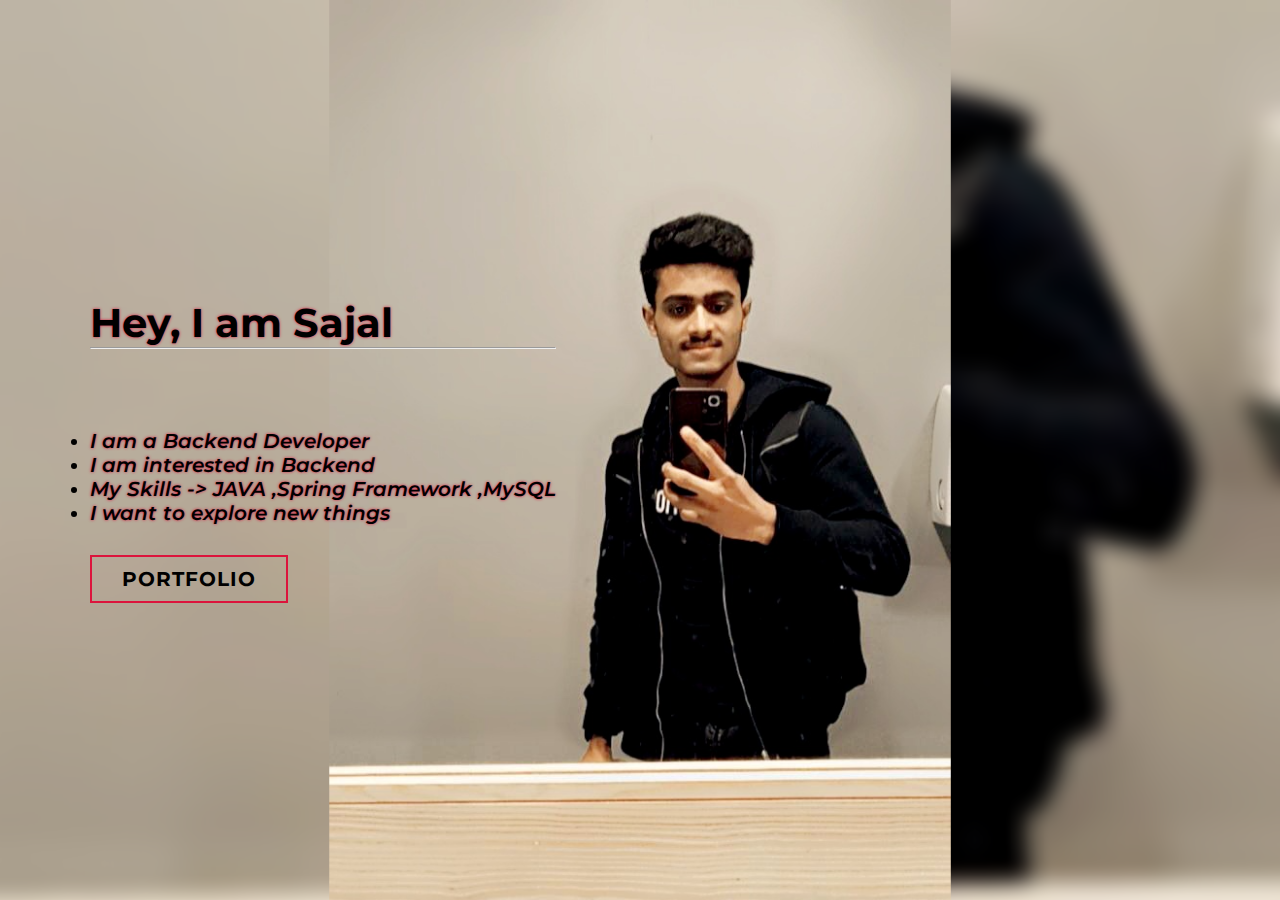
==== portfolio.html @ 664830c6 "First commit wuth basic front page" ====
<!DOCTYPE html>
<html lang="en">
<head>
    <meta charset="UTF-8">
    <meta http-equiv="X-UA-Compatible" content="IE=edge">
    <meta name="viewport" content="width=device-width, initial-scale=1.0">
    <link rel="stylesheet" href="style.css">
    <title>Title</title>
</head>
<body>
    <!--hi Section -->
<section id="hi">
<div class="hi container">



<div>
    <h1>Hey, I am Sajal</h1>
    <hr>
    <ul>
<li>I am a Backend Developer</li>
<li>I am interested in Backend</li>
<li>My Skills -> JAVA ,Spring Framework ,MySQL</li>
<li>I want to explore new things</li>
   

    </ul>
    <a href="#" type="button" class="cta">Portfolio</a>
</div>

</div>


</section>

      <!--End hi Section -->
</body>
</html>
---- style.css ----
@import url('https://fonts.googleapis.com/css2?family=Montserrat:wght@300&family=Poppins:ital,wght@1,200&display=swap');
*{
    padding: 0;
    margin: 0;
    box-sizing: border-box;
}
html{
    font-size: 10px;
    font-family: 'Montserrat',sans-serif;
}
a{
    text-decoration: none;
   
}
.container{
    min-height: 100vh;
    width: 100%;
    display: flex;
    align-items: center;
    justify-content: center;
}

/* hi Section */
#hi{
    background-image: url(./img/image.png);
    background-size: cover;
    background-position: top center;
    background: relative;
    z-index: 1;
}

#hi::after{
    content: '';
    position: absolute;
    left: 0;
    top: 0;
    height: 100%;
    width: 100%;
    background-color: black;
    opacity: .7;
    z-index: -1;
}
#hi .hi {
    max-width: 1200px;
    margin: 0 auto;
    padding: 0 50px;
    justify-content: flex-start;
}
#hi h1{
  display: block;
  width: fit-content;
font-size: 4rem;
position: relative;
text-shadow: 0 0 3px crimson;

}
#hi .cta{
    display: inline-block;
    padding: 10px 30px ;
    color: black;
    background-color: transparent;
    border: 2px solid crimson;
    font-size: 2rem;
    font-weight: bold;
    text-transform: uppercase;
    letter-spacing: .1rem;
    margin-top: 30px;
    transition: .3s ease;
    transition-property: background-color, color;
}
#hi .cta:hover {
    color: white;
    background-color: crimson;
}
div ul{
    font-size: 20px;
    font-style: italic;
    font-weight: 600;
    margin-top: 80px;
    text-shadow: 0 0 3px crimson;

    
}
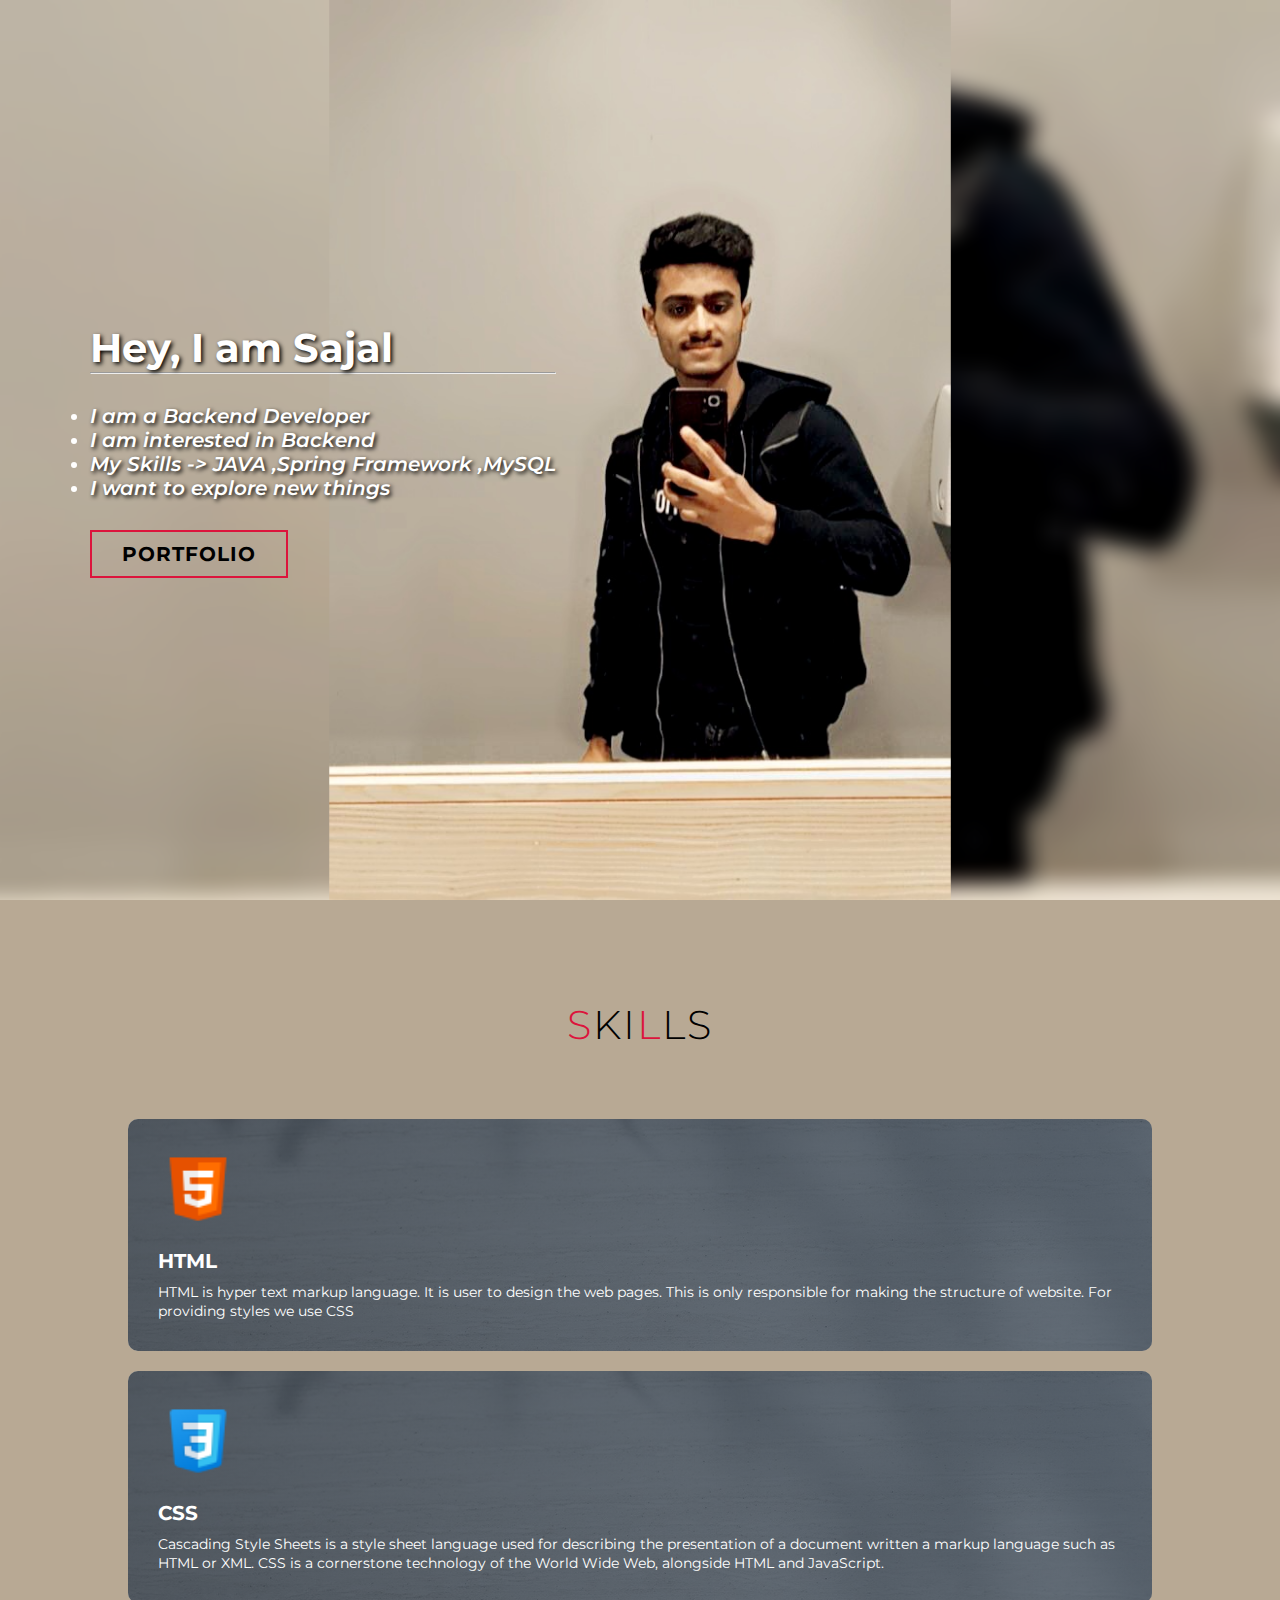
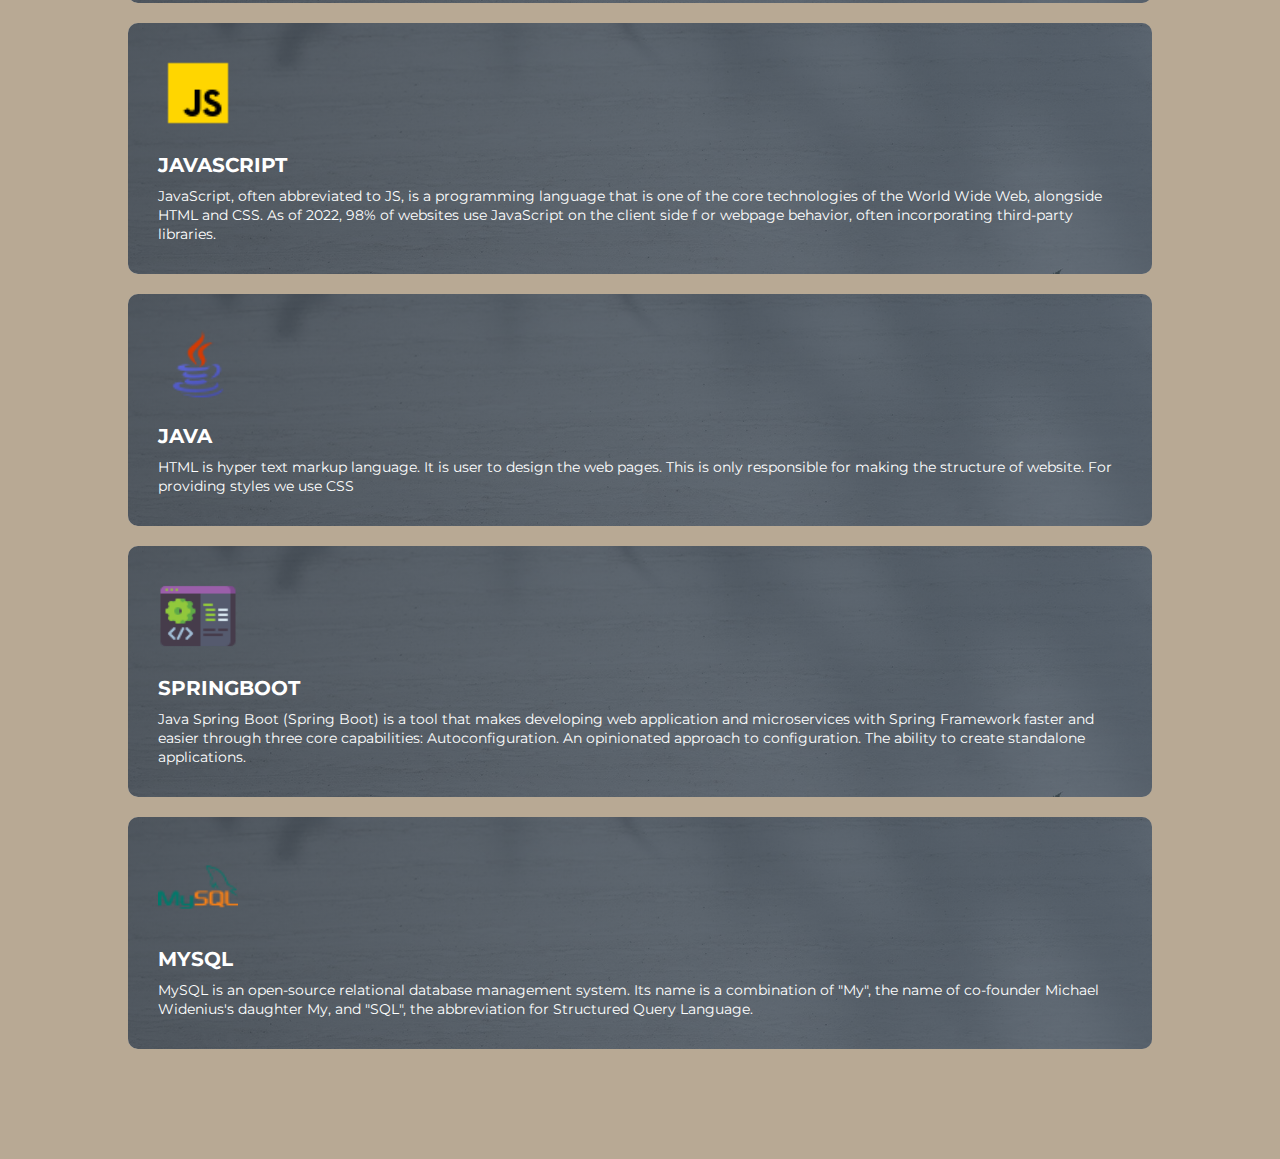
==== commit 8ad2c521: "Skills section completed" ====
--- a/portfolio.html
+++ b/portfolio.html
@@ -14,7 +14,9 @@
 
 
 
-<div>
+
+
+<div class="abc">
     <h1>Hey, I am Sajal</h1>
     <hr>
     <ul>
@@ -34,5 +36,81 @@
 </section>
 
       <!--End hi Section -->
+
+<section id="services">
+<div class="services container">
+<div class="service-top">
+
+    <h1 class="section-title"><span>S</span>ki<span>l</span>ls</h1>
+
+</div>
+
+<div class="service-bottom">
+<div class="service-item">
+    <div class="icon"><img src="./img/icons8-html-5-48.png"></div>
+<h2>HTML</h2>
+<p>HTML is hyper text markup language. It is user to design the web pages.
+     This is only responsible for making the structure of website.
+    For providing styles we use CSS</p>
+
+</div>
+
+
+<div class="service-item">
+    <div class="icon"><img src="./img/icons8-css3-48.png"></div>
+<h2>css</h2>
+<p>Cascading Style Sheets is a style sheet language used for describing the presentation of a document written 
+     a markup language such as HTML or XML. CSS is a cornerstone
+      technology of the World Wide Web, alongside HTML and JavaScript.</p>
+
+</div>
+
+
+<div class="service-item">
+    <div class="icon"><img src="./img/icons8-javascript-48.png"></div>
+<h2>JavaScript</h2>
+<p>JavaScript, often abbreviated to JS, is a programming language
+     that is one of the core technologies of the World Wide Web, alongside HTML and CSS. As of
+     2022, 98% of websites use JavaScript on the client side f
+     or webpage behavior, often incorporating third-party libraries.</p>
+
+</div>
+
+
+<div class="service-item">
+    <div class="icon"><img src="./img/icons8-java-48.png"></div>
+<h2>JAVA</h2>
+<p>HTML is hyper text markup language. It is user to design the web pages.
+     This is only responsible for making the structure of website.
+    For providing styles we use CSS</p>
+
+</div>
+
+
+<div class="service-item">
+    <div class="icon"><img src="./img/icons8-backend-64.png"></div>
+<h2>Springboot</h2>
+<p>Java Spring Boot (Spring Boot) is a tool that makes developing web 
+    application and microservices with Spring Framework faster and easier through three core
+     capabilities: Autoconfiguration. An opinionated approach to configuration.
+     The ability to create standalone applications.</p>
+
+</div>
+
+
+<div class="service-item">
+    <div class="icon"><img src="./img/icons8-mysql-logo-48.png"></div>
+<h2>MySQL</h2>
+<p>MySQL is an open-source relational database management system. Its name is a combination of "My",
+     the name of co-founder Michael Widenius's daughter
+      My, and "SQL", the abbreviation for Structured Query Language. </p>
+
+
+</div>
+</div>
+</div>
+</section>
+
+
 </body>
 </html>--- a/style.css
+++ b/style.css
@@ -7,6 +7,7 @@
 html{
     font-size: 10px;
     font-family: 'Montserrat',sans-serif;
+    background-color: #b8a994;
 }
 a{
     text-decoration: none;
@@ -19,8 +20,18 @@
     align-items: center;
     justify-content: center;
 }
+img{
+    height: 100%;
+    width: 100%;
+    object-fit: cover;
+    }
+    p{
+        color:white;
+        text-align: left;
+        font-size: 1.4rem;
+        line-height: 1.9rem;
+    }
 
-/* hi Section */
 #hi{
     background-image: url(./img/image.png);
     background-size: cover;
@@ -51,7 +62,8 @@
   width: fit-content;
 font-size: 4rem;
 position: relative;
-text-shadow: 0 0 3px crimson;
+color: white;
+  text-shadow: 2px 2px 4px #000000;
 
 }
 #hi .cta{
@@ -72,12 +84,81 @@
     color: white;
     background-color: crimson;
 }
-div ul{
+ ul{
     font-size: 20px;
     font-style: italic;
     font-weight: 600;
-    margin-top: 80px;
-    text-shadow: 0 0 3px crimson;
+    margin-top: 30px;
+    color: white;
+    text-shadow: 2px 2px 4px #000000;
 
     
 }
+
+
+#services .services{
+flex-direction: column;
+text-align: center;
+max-width: 1500px;
+margin: 0 auto;
+padding: 100px 0;;
+}
+#services .section-title{
+    font-size: 4rem;
+    font-weight: 300;
+    color: black;
+    margin-bottom: 10px;
+    text-transform: uppercase;
+    letter-spacing: .2rem;
+    text-align: center;
+}
+
+#services .section-title span {
+    color: crimson;
+}
+#services .service-bottom{
+    display: flex;
+    align-items: center;
+    justify-content: center;
+    flex-wrap: wrap;
+    margin-top: 50px;
+
+}
+#services .service-item {
+    flex-basis: 80%;
+    display: flex;
+    align-items: flex-start;
+    justify-content: center;
+    flex-direction: column;
+    padding: 30px;
+    border-radius: 10px;
+    background-image: url(./img/card.jpg);
+    background-size: cover;
+    margin: 10px 5%;
+    position: relative;
+    z-index: 1;
+    overflow: hidden;
+}
+#services .service-item::after{
+    content: '';
+    position: absolute;
+    left: 0;
+    top: 0;
+    height: 100%;
+    width: 100%;
+background-image: linear-gradient(60deg, #29323c 0%, #485563 100%);
+    opacity: .8;
+  z-index: -1;
+}
+#services .service-bottom  .icon{
+    height: 80px;
+    width: 80px;
+    margin-bottom: 20px;
+}
+
+#services .service-item h2{
+    font-size: 2rem;
+    color:white;
+    margin-bottom: 10px;
+    text-transform: uppercase;
+}
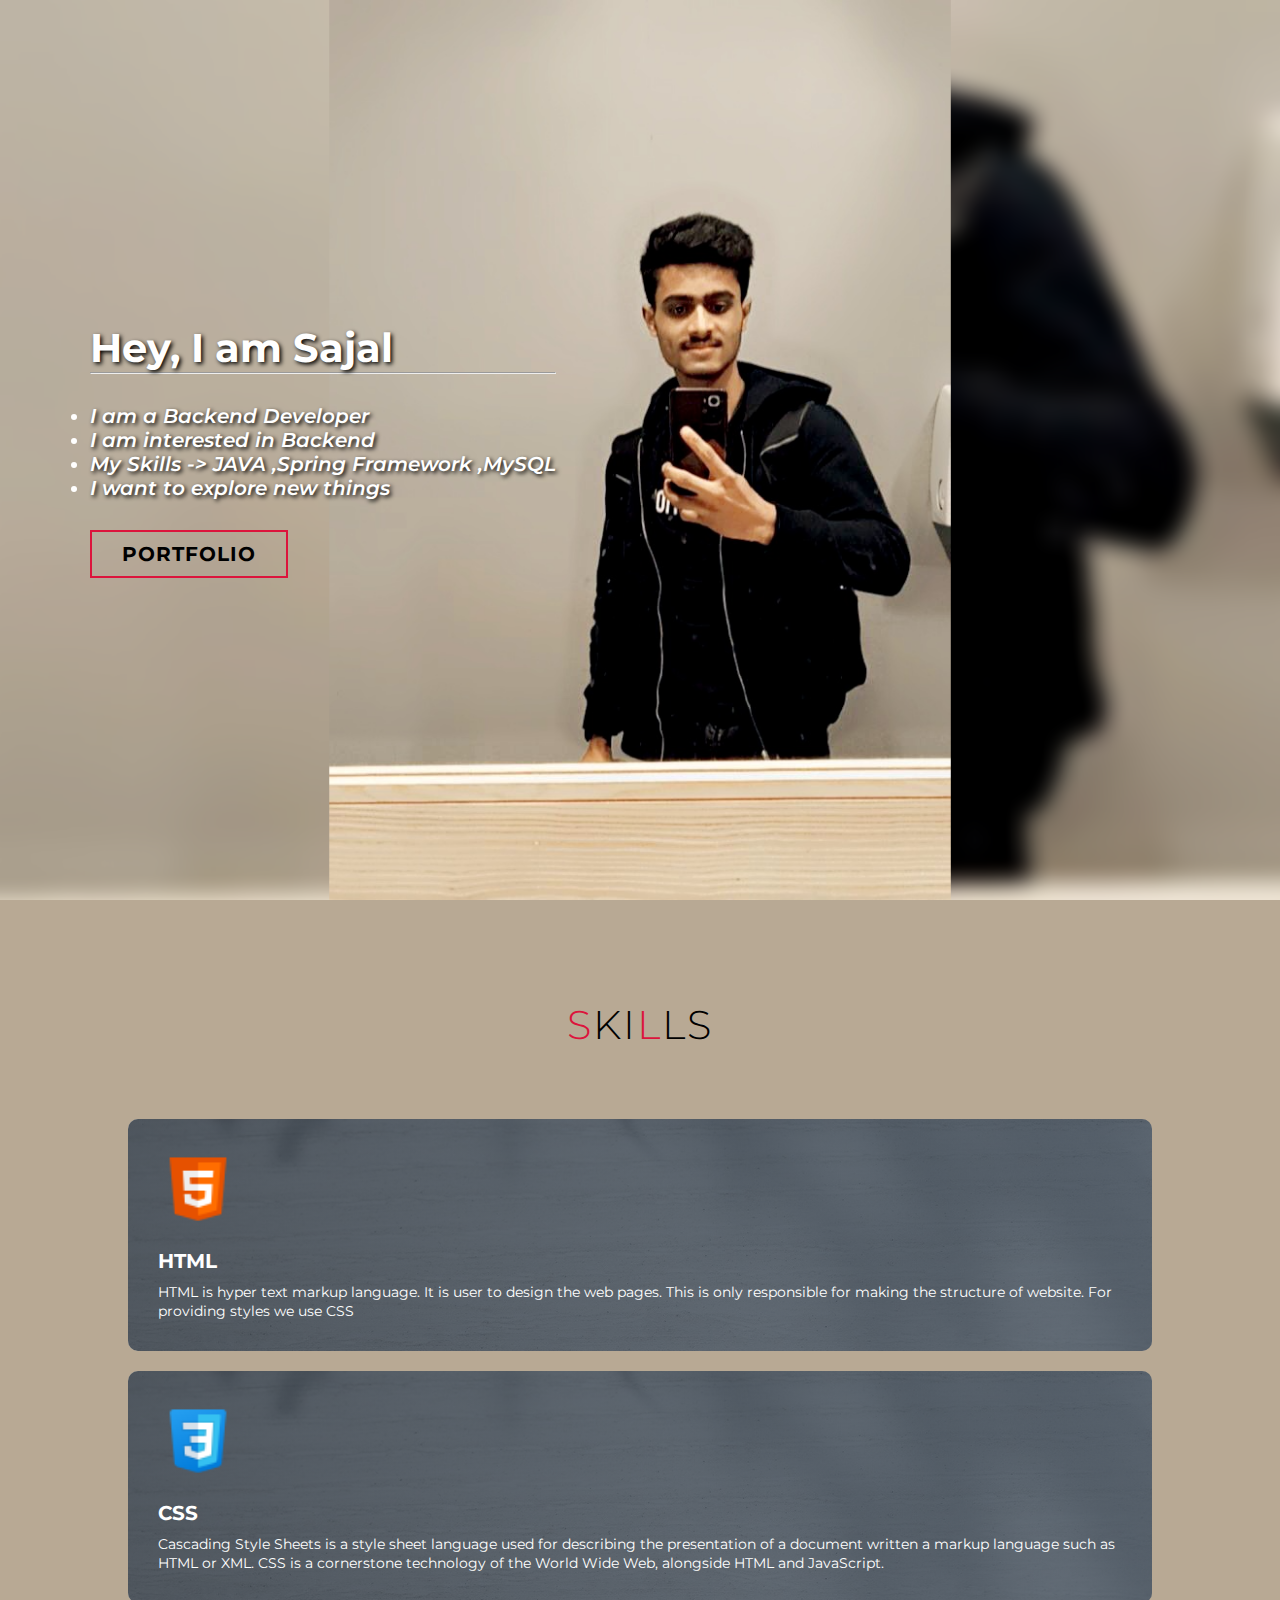
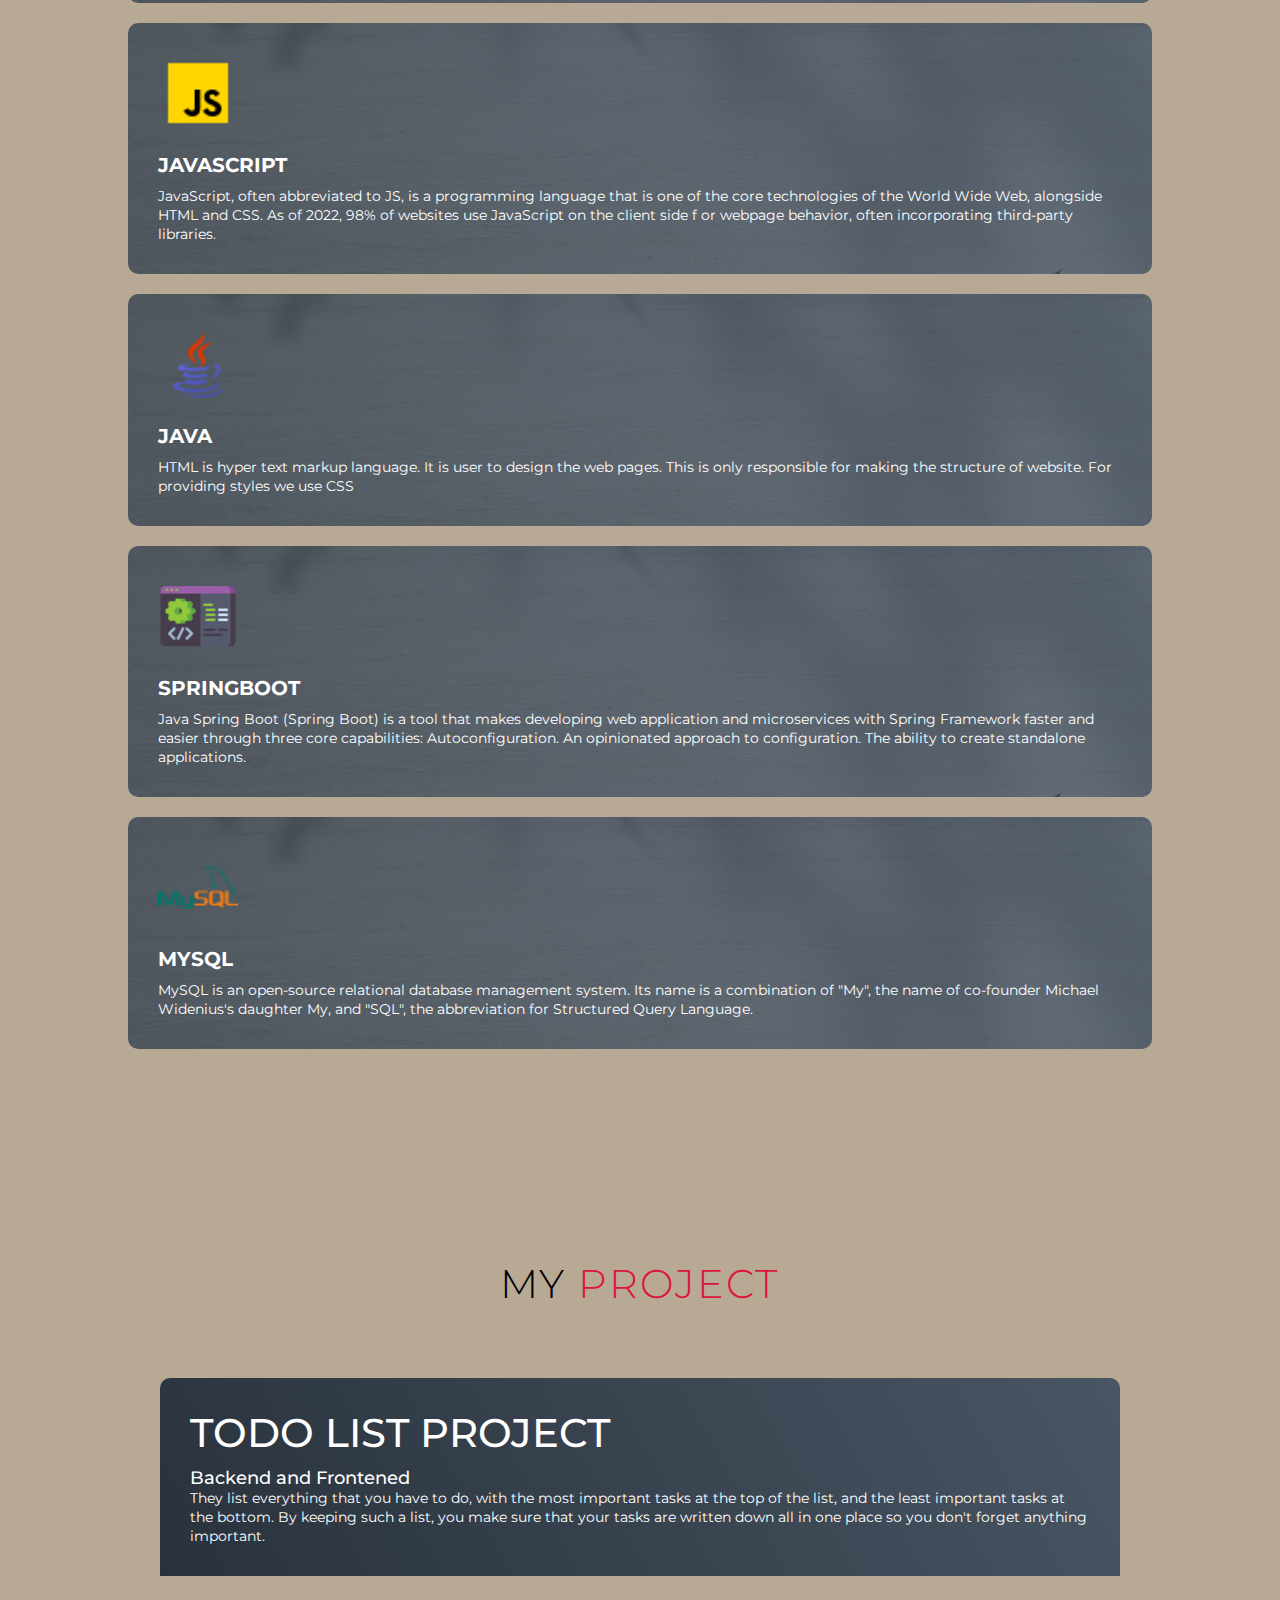
==== commit 0d41e01d: "Project Section added" ====
--- a/portfolio.html
+++ b/portfolio.html
@@ -111,6 +111,51 @@
 </div>
 </section>
 
+<!--project starts here-->
+
+<section id="projects">
+<div class="projects container">
+<div class="projects-header">
+<h1 class="section-title">My <span>Project</span></h1>
+</div>
+<div class="all-projects">
+<div class="project-item">
+
+    <div class="project-info">
+  <h1>TODO LIST PROJECT</h1>
+<h2>Backend and Frontened</h2>
+<p>They list everything that you have to do, with the
+     most important tasks at the top of the list, and the least important
+      tasks at the bottom. By keeping such a list, you make 
+    sure that your tasks are written down all in one place so you don't
+     forget anything important.</p>
+    </div>
+    <div class="project-img">
+        <video loop autoplay muted>
+            <source src="./img/screen-capture.mp4" type="video/mp4">
+        
+    
+</video>
+        
+    </div>
+</div>
+
+</div>
+</div>
+
+</section>
+
+
+
+<!--project ends here-->
+
+
+
+
+
+
+
+
 
 </body>
 </html>--- a/style.css
+++ b/style.css
@@ -25,11 +25,29 @@
     width: 100%;
     object-fit: cover;
     }
+    video{
+        height: 100%;
+        width: 100%;
+        object-fit: cover;
+    }
     p{
         color:white;
         text-align: left;
         font-size: 1.4rem;
         line-height: 1.9rem;
+    }
+ .section-title{
+        font-size: 4rem;
+        font-weight: 300;
+        color: black;
+        margin-bottom: 10px;
+        text-transform: uppercase;
+        letter-spacing: .2rem;
+        text-align: center;
+    }
+    
+    .section-title span {
+        color: crimson;
     }
 
 #hi{
@@ -103,19 +121,7 @@
 margin: 0 auto;
 padding: 100px 0;;
 }
-#services .section-title{
-    font-size: 4rem;
-    font-weight: 300;
-    color: black;
-    margin-bottom: 10px;
-    text-transform: uppercase;
-    letter-spacing: .2rem;
-    text-align: center;
-}
-
-#services .section-title span {
-    color: crimson;
-}
+
 #services .service-bottom{
     display: flex;
     align-items: center;
@@ -162,3 +168,54 @@
     margin-bottom: 10px;
     text-transform: uppercase;
 }
+#projects .projects{
+    flex-direction: column;
+    max-width: 1200px;
+    margin: 0 auto;
+    padding: 100px 0;
+}
+#projects .projects-header h1{
+    margin-bottom: 50px;
+}
+#projects .all-projects{
+    display: flex;
+    align-items: center;
+    justify-content: center;
+    flex-direction: column;
+}
+#projects .project-item{
+    display: flex;
+    align-items: center;
+    justify-content: center;
+    flex-direction: column;
+    width: 80%;
+    margin: 20px auto;
+    overflow: hidden;
+    border-radius: 10px;
+}
+#projects .project-info{
+    padding: 30px;
+    flex-basis: 50%;
+    height: 100%;
+    display: flex;
+    align-items: flex-start;
+    justify-content: center;
+    flex-direction: column;
+    background-image: linear-gradient(60deg, #29323c 0%, #485563 100%);
+    color: white;
+
+}
+#projects .project-info h1{
+    font-size: 4rem;
+    font-weight: 500;
+}
+#projects .project-info h2{
+    font-size: 1.8rem;
+    font-weight: 500;
+    margin-top: 10px;
+}
+#projects .project-img{
+    flex-basis: 50%;
+    height: 300px;
+    overflow: hidden;
+}
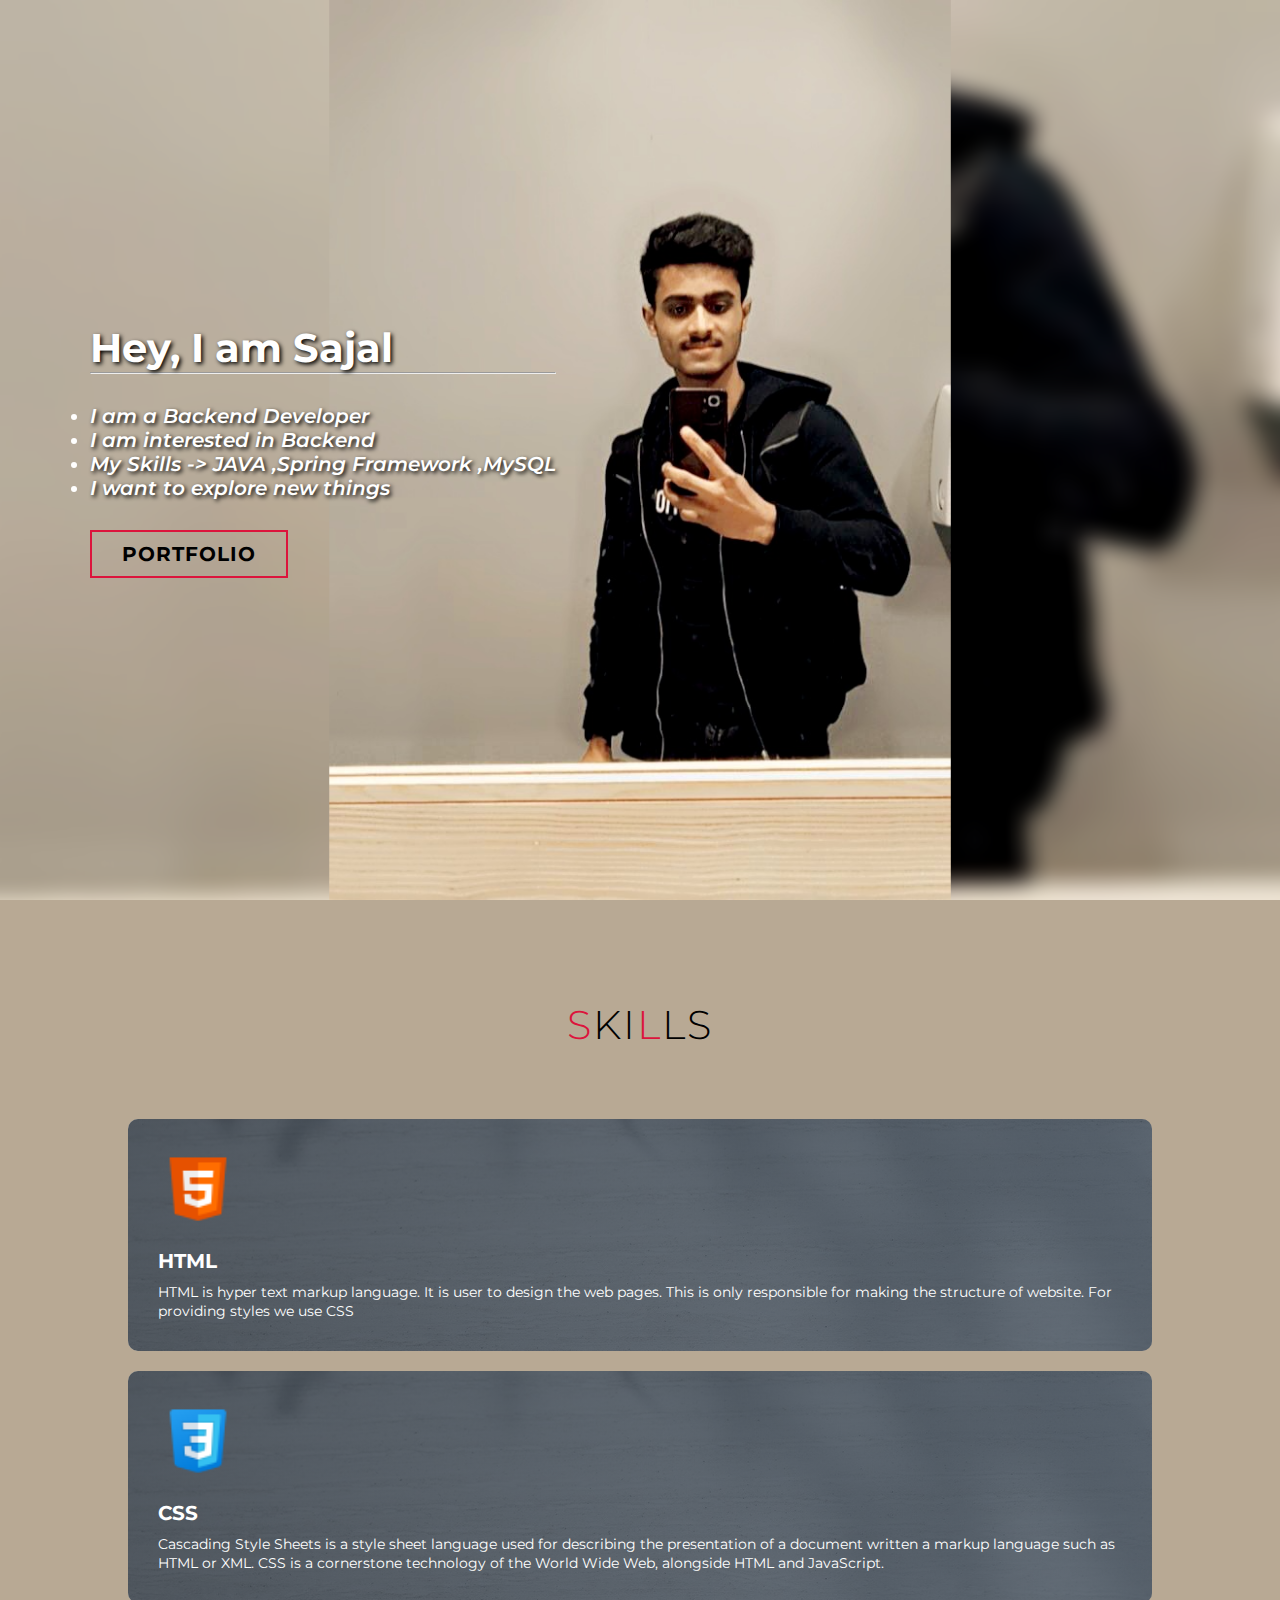
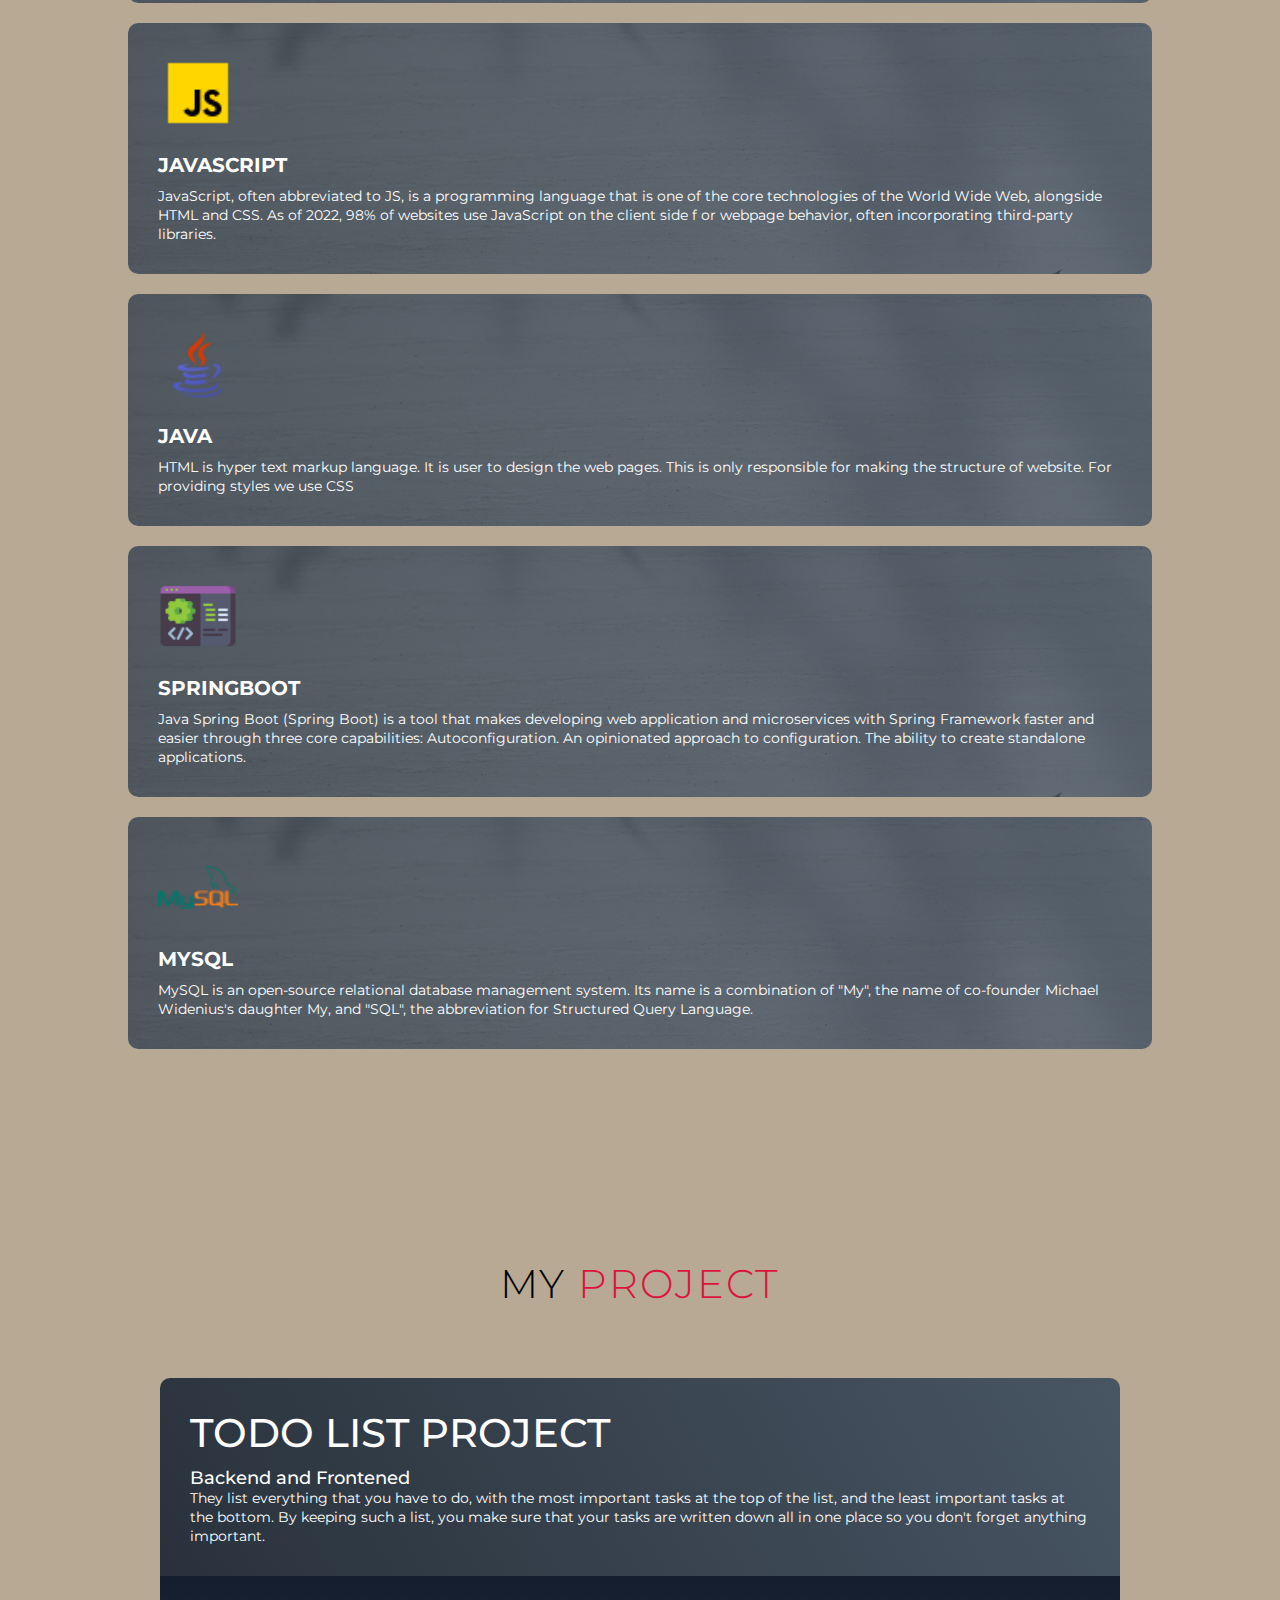
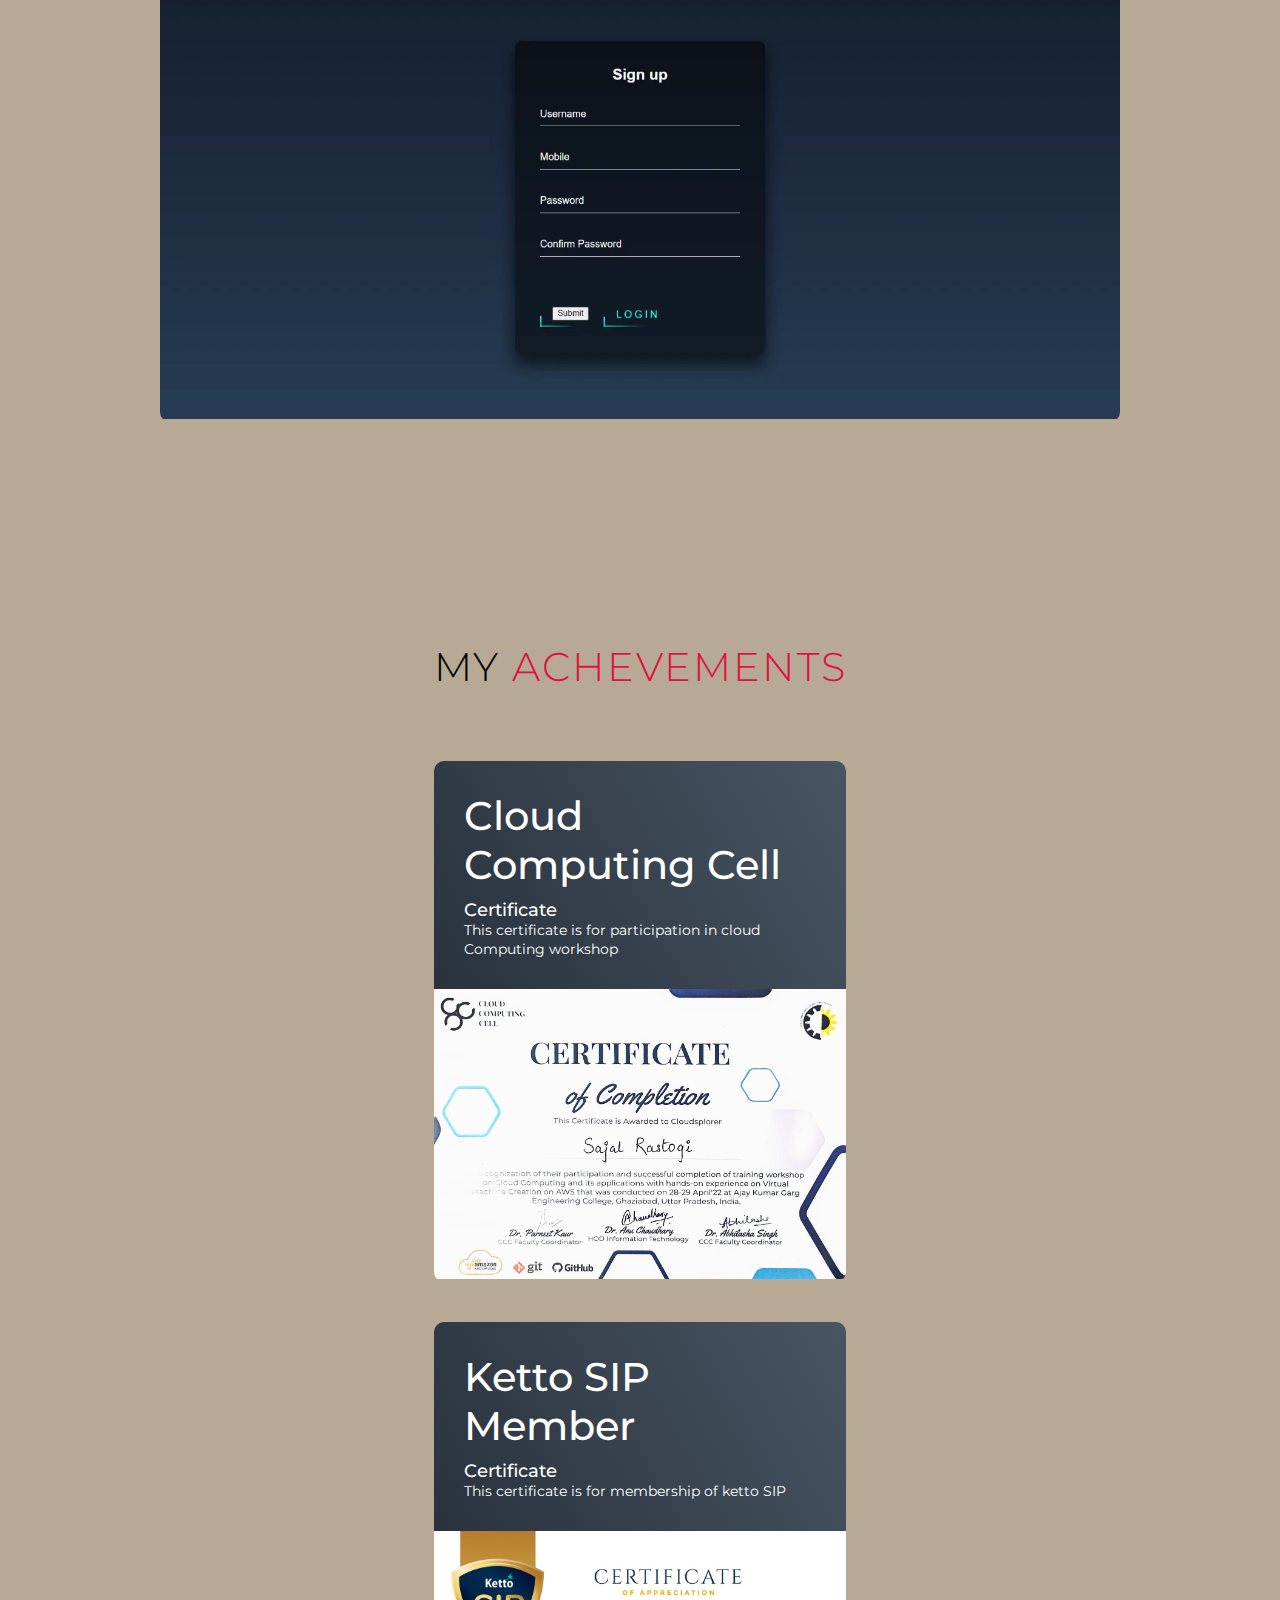
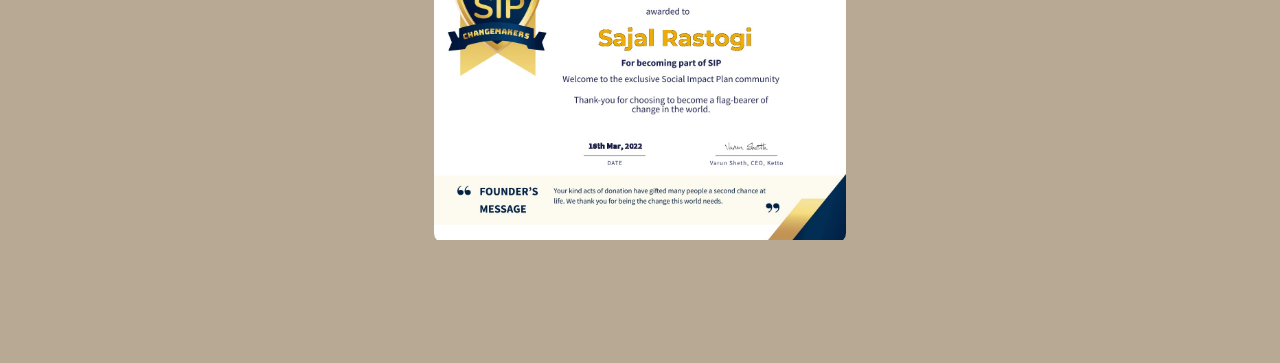
==== commit 162267d3: "Acheivements section" ====
--- a/portfolio.html
+++ b/portfolio.html
@@ -1,5 +1,6 @@
 <!DOCTYPE html>
 <html lang="en">
+
 <head>
     <meta charset="UTF-8">
     <meta http-equiv="X-UA-Compatible" content="IE=edge">
@@ -7,150 +8,196 @@
     <link rel="stylesheet" href="style.css">
     <title>Title</title>
 </head>
+
 <body>
     <!--hi Section -->
-<section id="hi">
-<div class="hi container">
-
-
-
-
-
-<div class="abc">
-    <h1>Hey, I am Sajal</h1>
-    <hr>
-    <ul>
-<li>I am a Backend Developer</li>
-<li>I am interested in Backend</li>
-<li>My Skills -> JAVA ,Spring Framework ,MySQL</li>
-<li>I want to explore new things</li>
-   
-
-    </ul>
-    <a href="#" type="button" class="cta">Portfolio</a>
-</div>
-
-</div>
-
-
-</section>
-
-      <!--End hi Section -->
-
-<section id="services">
-<div class="services container">
-<div class="service-top">
-
-    <h1 class="section-title"><span>S</span>ki<span>l</span>ls</h1>
-
-</div>
-
-<div class="service-bottom">
-<div class="service-item">
-    <div class="icon"><img src="./img/icons8-html-5-48.png"></div>
-<h2>HTML</h2>
-<p>HTML is hyper text markup language. It is user to design the web pages.
-     This is only responsible for making the structure of website.
-    For providing styles we use CSS</p>
-
-</div>
-
-
-<div class="service-item">
-    <div class="icon"><img src="./img/icons8-css3-48.png"></div>
-<h2>css</h2>
-<p>Cascading Style Sheets is a style sheet language used for describing the presentation of a document written 
-     a markup language such as HTML or XML. CSS is a cornerstone
-      technology of the World Wide Web, alongside HTML and JavaScript.</p>
-
-</div>
-
-
-<div class="service-item">
-    <div class="icon"><img src="./img/icons8-javascript-48.png"></div>
-<h2>JavaScript</h2>
-<p>JavaScript, often abbreviated to JS, is a programming language
-     that is one of the core technologies of the World Wide Web, alongside HTML and CSS. As of
-     2022, 98% of websites use JavaScript on the client side f
-     or webpage behavior, often incorporating third-party libraries.</p>
-
-</div>
-
-
-<div class="service-item">
-    <div class="icon"><img src="./img/icons8-java-48.png"></div>
-<h2>JAVA</h2>
-<p>HTML is hyper text markup language. It is user to design the web pages.
-     This is only responsible for making the structure of website.
-    For providing styles we use CSS</p>
-
-</div>
-
-
-<div class="service-item">
-    <div class="icon"><img src="./img/icons8-backend-64.png"></div>
-<h2>Springboot</h2>
-<p>Java Spring Boot (Spring Boot) is a tool that makes developing web 
-    application and microservices with Spring Framework faster and easier through three core
-     capabilities: Autoconfiguration. An opinionated approach to configuration.
-     The ability to create standalone applications.</p>
-
-</div>
-
-
-<div class="service-item">
-    <div class="icon"><img src="./img/icons8-mysql-logo-48.png"></div>
-<h2>MySQL</h2>
-<p>MySQL is an open-source relational database management system. Its name is a combination of "My",
-     the name of co-founder Michael Widenius's daughter
-      My, and "SQL", the abbreviation for Structured Query Language. </p>
-
-
-</div>
-</div>
-</div>
-</section>
-
-<!--project starts here-->
-
-<section id="projects">
-<div class="projects container">
-<div class="projects-header">
-<h1 class="section-title">My <span>Project</span></h1>
-</div>
-<div class="all-projects">
-<div class="project-item">
-
-    <div class="project-info">
-  <h1>TODO LIST PROJECT</h1>
-<h2>Backend and Frontened</h2>
-<p>They list everything that you have to do, with the
-     most important tasks at the top of the list, and the least important
-      tasks at the bottom. By keeping such a list, you make 
-    sure that your tasks are written down all in one place so you don't
-     forget anything important.</p>
-    </div>
-    <div class="project-img">
-        <video loop autoplay muted>
-            <source src="./img/screen-capture.mp4" type="video/mp4">
-        
-    
-</video>
-        
-    </div>
-</div>
-
-</div>
-</div>
-
-</section>
-
-
-
-<!--project ends here-->
-
-
-
+    <section id="hi">
+        <div class="hi container">
+
+
+
+
+
+            <div class="abc">
+                <h1>Hey, I am Sajal</h1>
+                <hr>
+                <ul>
+                    <li>I am a Backend Developer</li>
+                    <li>I am interested in Backend</li>
+                    <li>My Skills -> JAVA ,Spring Framework ,MySQL</li>
+                    <li>I want to explore new things</li>
+
+
+                </ul>
+                <a href="#" type="button" class="cta">Portfolio</a>
+            </div>
+
+        </div>
+
+
+    </section>
+
+    <!--End hi Section -->
+
+    <section id="services">
+        <div class="services container">
+            <div class="service-top">
+
+                <h1 class="section-title"><span>S</span>ki<span>l</span>ls</h1>
+
+            </div>
+
+            <div class="service-bottom">
+                <div class="service-item">
+                    <div class="icon"><img src="./img/icons8-html-5-48.png"></div>
+                    <h2>HTML</h2>
+                    <p>HTML is hyper text markup language. It is user to design the web pages.
+                        This is only responsible for making the structure of website.
+                        For providing styles we use CSS</p>
+
+                </div>
+
+
+                <div class="service-item">
+                    <div class="icon"><img src="./img/icons8-css3-48.png"></div>
+                    <h2>css</h2>
+                    <p>Cascading Style Sheets is a style sheet language used for describing the presentation of a
+                        document written
+                        a markup language such as HTML or XML. CSS is a cornerstone
+                        technology of the World Wide Web, alongside HTML and JavaScript.</p>
+
+                </div>
+
+
+                <div class="service-item">
+                    <div class="icon"><img src="./img/icons8-javascript-48.png"></div>
+                    <h2>JavaScript</h2>
+                    <p>JavaScript, often abbreviated to JS, is a programming language
+                        that is one of the core technologies of the World Wide Web, alongside HTML and CSS. As of
+                        2022, 98% of websites use JavaScript on the client side f
+                        or webpage behavior, often incorporating third-party libraries.</p>
+
+                </div>
+
+
+                <div class="service-item">
+                    <div class="icon"><img src="./img/icons8-java-48.png"></div>
+                    <h2>JAVA</h2>
+                    <p>HTML is hyper text markup language. It is user to design the web pages.
+                        This is only responsible for making the structure of website.
+                        For providing styles we use CSS</p>
+
+                </div>
+
+
+                <div class="service-item">
+                    <div class="icon"><img src="./img/icons8-backend-64.png"></div>
+                    <h2>Springboot</h2>
+                    <p>Java Spring Boot (Spring Boot) is a tool that makes developing web
+                        application and microservices with Spring Framework faster and easier through three core
+                        capabilities: Autoconfiguration. An opinionated approach to configuration.
+                        The ability to create standalone applications.</p>
+
+                </div>
+
+
+                <div class="service-item">
+                    <div class="icon"><img src="./img/icons8-mysql-logo-48.png"></div>
+                    <h2>MySQL</h2>
+                    <p>MySQL is an open-source relational database management system. Its name is a combination of "My",
+                        the name of co-founder Michael Widenius's daughter
+                        My, and "SQL", the abbreviation for Structured Query Language. </p>
+
+
+                </div>
+            </div>
+        </div>
+    </section>
+
+    <!--project starts here-->
+
+    <section id="projects">
+        <div class="projects container">
+            <div class="projects-header">
+                <h1 class="section-title">My <span>Project</span></h1>
+            </div>
+            <div class="all-projects">
+                <div class="project-item">
+
+                    <div class="project-info">
+                        <h1>TODO LIST PROJECT</h1>
+                        <h2>Backend and Frontened</h2>
+                        <p>They list everything that you have to do, with the
+                            most important tasks at the top of the list, and the least important
+                            tasks at the bottom. By keeping such a list, you make
+                            sure that your tasks are written down all in one place so you don't
+                            forget anything important.</p>
+                    </div>
+                    <div class="project-img">
+                        <video loop autoplay muted>
+                            <source src="./img/screen-capture.mp4" type="video/mp4">
+
+
+                        </video>
+
+                    </div>
+                </div>
+
+            </div>
+        </div>
+
+    </section>
+
+
+
+    <!--project ends here-->
+
+
+    <!--Achevements start here-->
+
+    <section id="projects">
+        <div class="projects container">
+            <div class="projects-header">
+                <h1 class="section-title">My <span>Achevements</span></h1>
+            </div>
+            <div class="all-projects">
+                <div class="project-item">
+
+                    <div class="project-info">
+                        <h1>Cloud Computing Cell</h1>
+                        <h2>Certificate</h2>
+                        <p>This certificate is for participation in cloud Computing workshop</p>
+                    </div>
+                    <div class="project-img">
+                        <img src="./img/IMG_20220930_054823_3 (1).jpg" alt="">
+
+                    </div>
+                </div>
+
+
+                <div class="project-item">
+
+                    <div class="project-info">
+                        <h1>Ketto SIP Member</h1>
+                        <h2>Certificate</h2>
+                        <p>This certificate is for membership of ketto SIP</p>
+                    </div>
+                    <div class="project-img">
+                        <img src="./img/Certificate.jpg" alt="">
+
+                    </div>
+                </div>
+
+
+            </div>
+        </div>
+
+    </section>
+
+
+
+
+    <!--Achevements ends here-->
 
 
 
@@ -158,4 +205,5 @@
 
 
 </body>
+
 </html>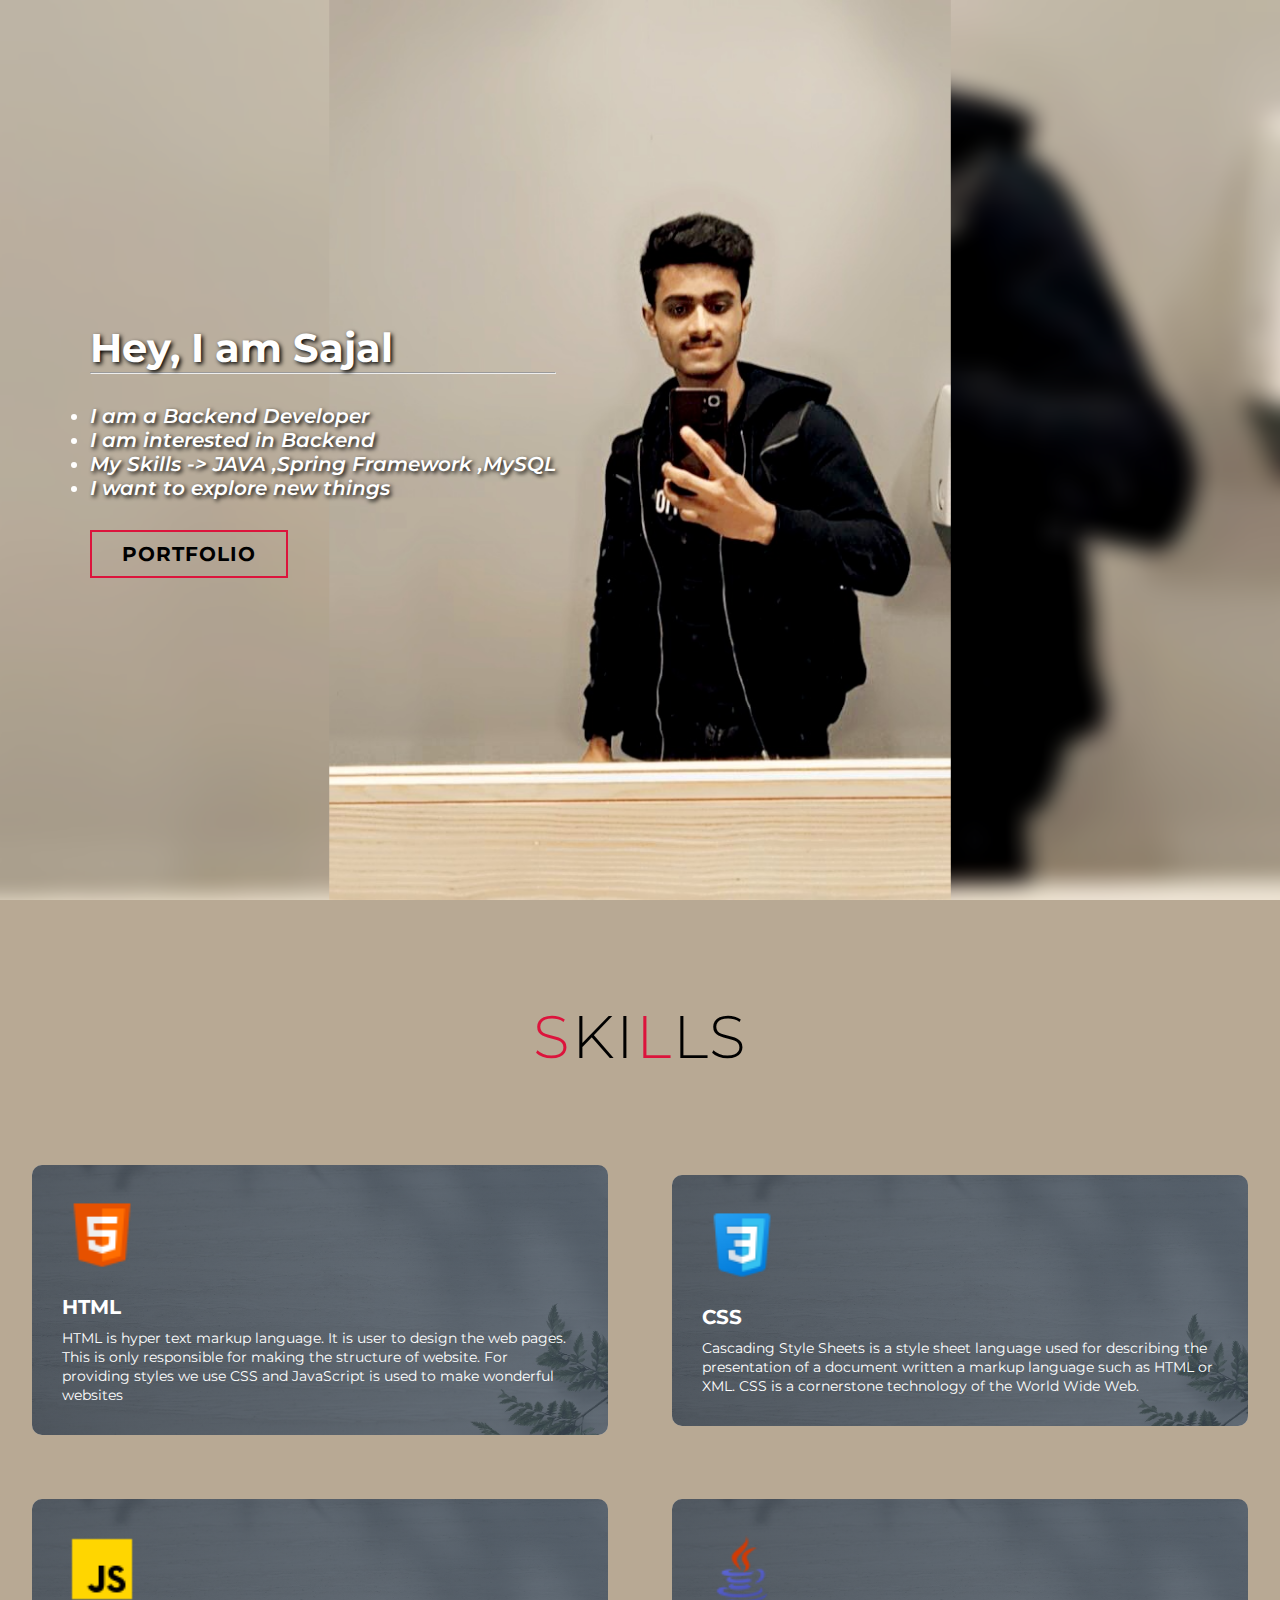
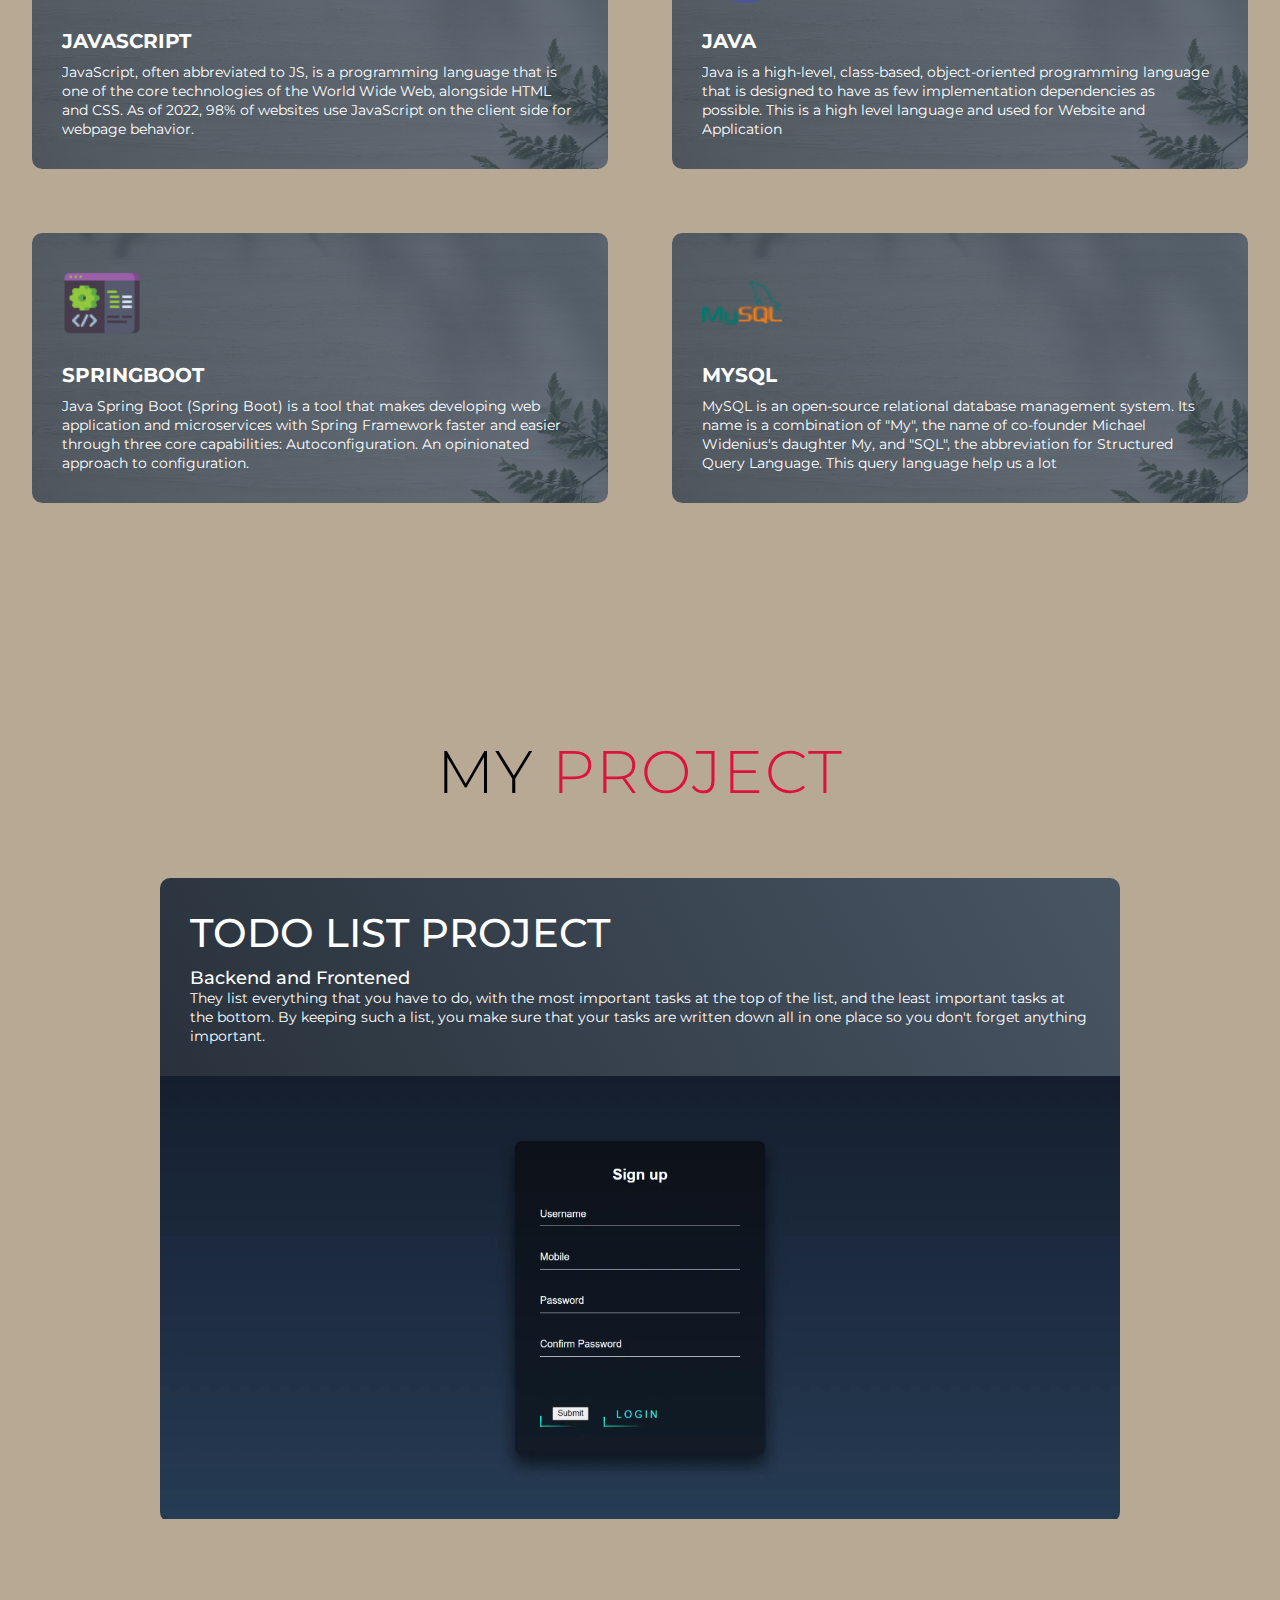
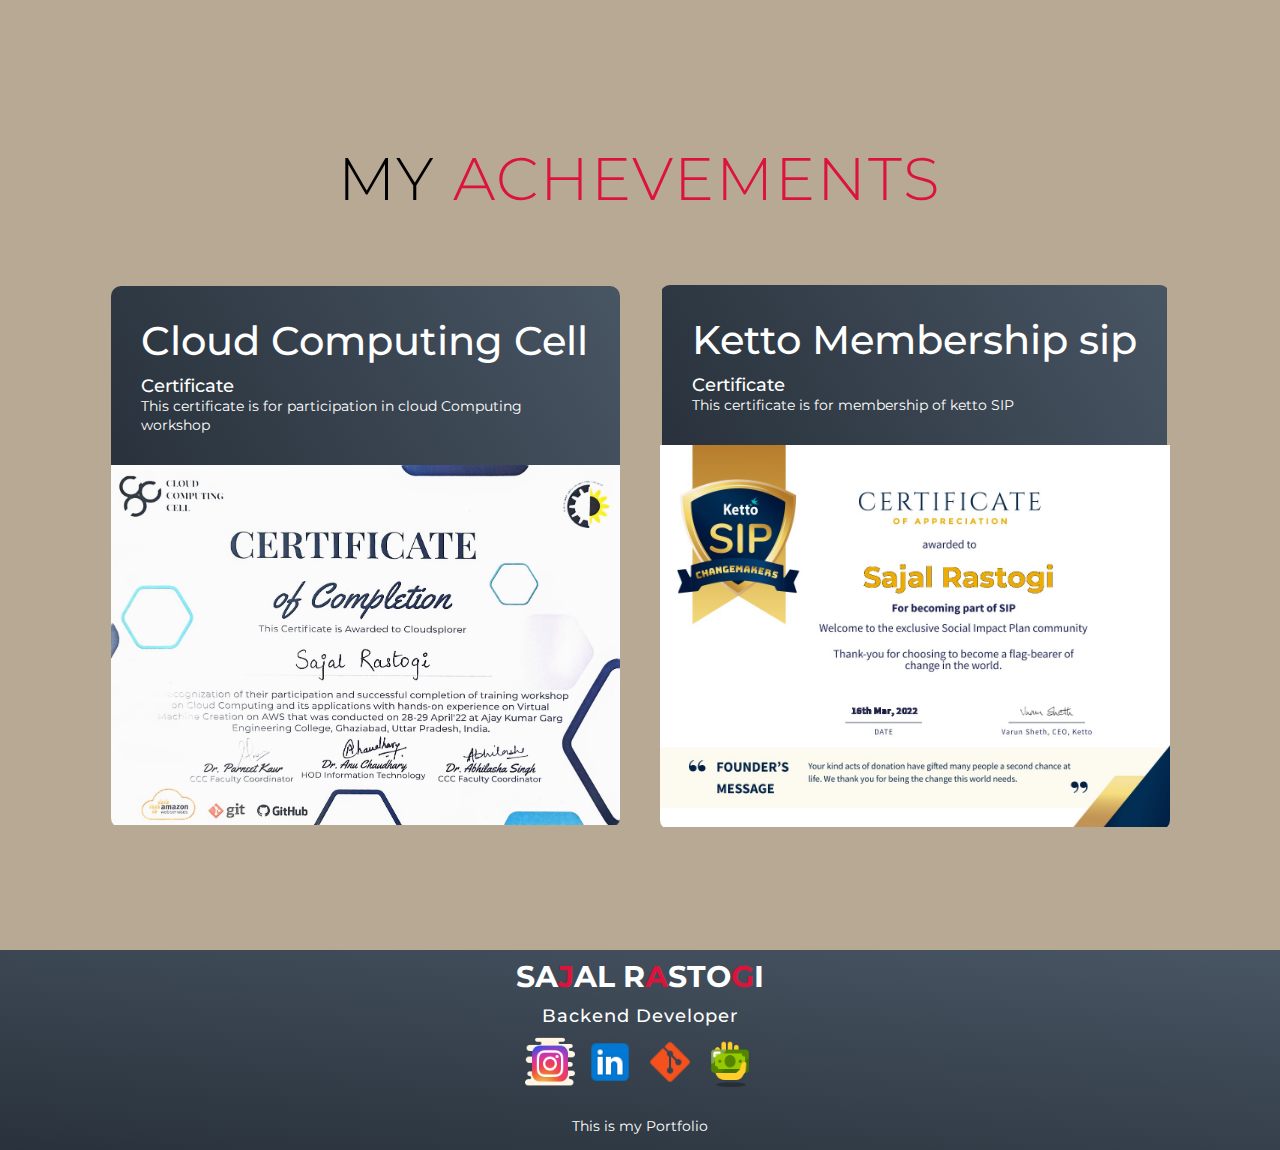
==== commit 457996d7: "Footer added" ====
--- a/portfolio.html
+++ b/portfolio.html
@@ -53,7 +53,7 @@
                     <h2>HTML</h2>
                     <p>HTML is hyper text markup language. It is user to design the web pages.
                         This is only responsible for making the structure of website.
-                        For providing styles we use CSS</p>
+                        For providing styles we use CSS and JavaScript is used to make wonderful websites</p>
 
                 </div>
 
@@ -64,7 +64,7 @@
                     <p>Cascading Style Sheets is a style sheet language used for describing the presentation of a
                         document written
                         a markup language such as HTML or XML. CSS is a cornerstone
-                        technology of the World Wide Web, alongside HTML and JavaScript.</p>
+                        technology of the World Wide Web.</p>
 
                 </div>
 
@@ -74,8 +74,8 @@
                     <h2>JavaScript</h2>
                     <p>JavaScript, often abbreviated to JS, is a programming language
                         that is one of the core technologies of the World Wide Web, alongside HTML and CSS. As of
-                        2022, 98% of websites use JavaScript on the client side f
-                        or webpage behavior, often incorporating third-party libraries.</p>
+                        2022, 98% of websites use JavaScript on the client side for
+                         webpage behavior.</p>
 
                 </div>
 
@@ -83,9 +83,9 @@
                 <div class="service-item">
                     <div class="icon"><img src="./img/icons8-java-48.png"></div>
                     <h2>JAVA</h2>
-                    <p>HTML is hyper text markup language. It is user to design the web pages.
-                        This is only responsible for making the structure of website.
-                        For providing styles we use CSS</p>
+                    <p>Java is a high-level, class-based, object-oriented programming language that
+                         is designed to have as few implementation dependencies as possible.
+                        This is a high level language and used for Website and Application</p>
 
                 </div>
 
@@ -96,8 +96,7 @@
                     <p>Java Spring Boot (Spring Boot) is a tool that makes developing web
                         application and microservices with Spring Framework faster and easier through three core
                         capabilities: Autoconfiguration. An opinionated approach to configuration.
-                        The ability to create standalone applications.</p>
-
+                       </p>
                 </div>
 
 
@@ -106,7 +105,8 @@
                     <h2>MySQL</h2>
                     <p>MySQL is an open-source relational database management system. Its name is a combination of "My",
                         the name of co-founder Michael Widenius's daughter
-                        My, and "SQL", the abbreviation for Structured Query Language. </p>
+                        My, and "SQL", the abbreviation for Structured Query Language.
+                    This query language help us a lot </p>
 
 
                 </div>
@@ -178,7 +178,7 @@
                 <div class="project-item">
 
                     <div class="project-info">
-                        <h1>Ketto SIP Member</h1>
+                        <h1>Ketto Membership sip</h1>
                         <h2>Certificate</h2>
                         <p>This certificate is for membership of ketto SIP</p>
                     </div>
@@ -199,10 +199,46 @@
 
     <!--Achevements ends here-->
 
-
-
-
-
+    <!--Footer starts here-->
+    <section id="footer">
+        <div class="footer container">
+            <div class="brand">
+                <h1>Sa<span>j</span>al R<span>a</span>sto<span>g</span>i</h1>
+
+
+
+            </div>
+            <h2>Backend Developer</h2>
+            <div class="social-icon">
+                <div class="social-item">
+                    <a href="https://www.instagram.com/sajal_rastogi_8/"><img src="./img/icons8-instagram-64.png"></a>
+
+                </div>
+
+
+                <div class="social-item">
+                    <a href="https://www.linkedin.com/in/sajal-rastogi-78b0a1200/"><img
+                            src="./img/icons8-linkedin-48.png"></a>
+
+                </div>
+                <div class="social-item">
+                    <a href="https://github.com/Sajalrastogi89"><img src="./img/icons8-git-48.png"></a>
+
+                </div>
+                <div class="social-item">
+                    <a href="./img/paymentpage.jpg"><img src="./img/icons8-cash-in-hand-64.png"></a>
+
+                </div>
+            </div>
+<p>This is my Portfolio</p>
+        </div>
+
+
+
+
+    </section>
+
+    <!--Footer ends here-->
 
 </body>
 
--- a/style.css
+++ b/style.css
@@ -219,3 +219,72 @@
     height: 300px;
     overflow: hidden;
 }
+
+#footer {
+    background-image: linear-gradient(6deg, #29323c 0%, #485563 100%);
+}
+#footer .footer{
+    min-height: 200px;
+    flex-direction: column;
+    padding-top: 5px;
+    padding-bottom: 10px;
+
+}
+#footer h2{
+    color: white;
+    font-weight: 500;
+    font-size: 1.8rem;
+}
+
+
+.brand h1{
+    font-size: 3rem;
+    text-transform: uppercase;
+    color: white;
+}
+.brand h1 span{
+    color: crimson;
+}#footer h2{
+    color: white;
+    font-weight: 500;
+    font-size: 1.8rem;
+    letter-spacing: .1rem;
+    margin-top: 10px;
+    margin-bottom:10px;
+}
+#footer .social-icon{
+    display: flex;
+    margin-bottom: 30px;
+}
+#footer .social-item{
+    height: 50px;
+    width: 50px;
+    margin: 0 5px;
+}
+@media only screen and (min-width:768px){
+    .cta{
+        font-size: 2.5rem;
+        padding: 20px 60px;
+    }
+    h1.section-title{
+        font-size: 6rem;
+    }
+#services .service-bottom .service-item {
+    flex-basis: 45%;
+    margin: 2.5%;
+}
+#projects .all-projects{
+    display: flex;
+    flex-direction: row;
+}
+#projects .all-projects .project-item{
+
+
+border-spacing: 10px;
+margin: 20px;
+
+} 
+
+
+
+}